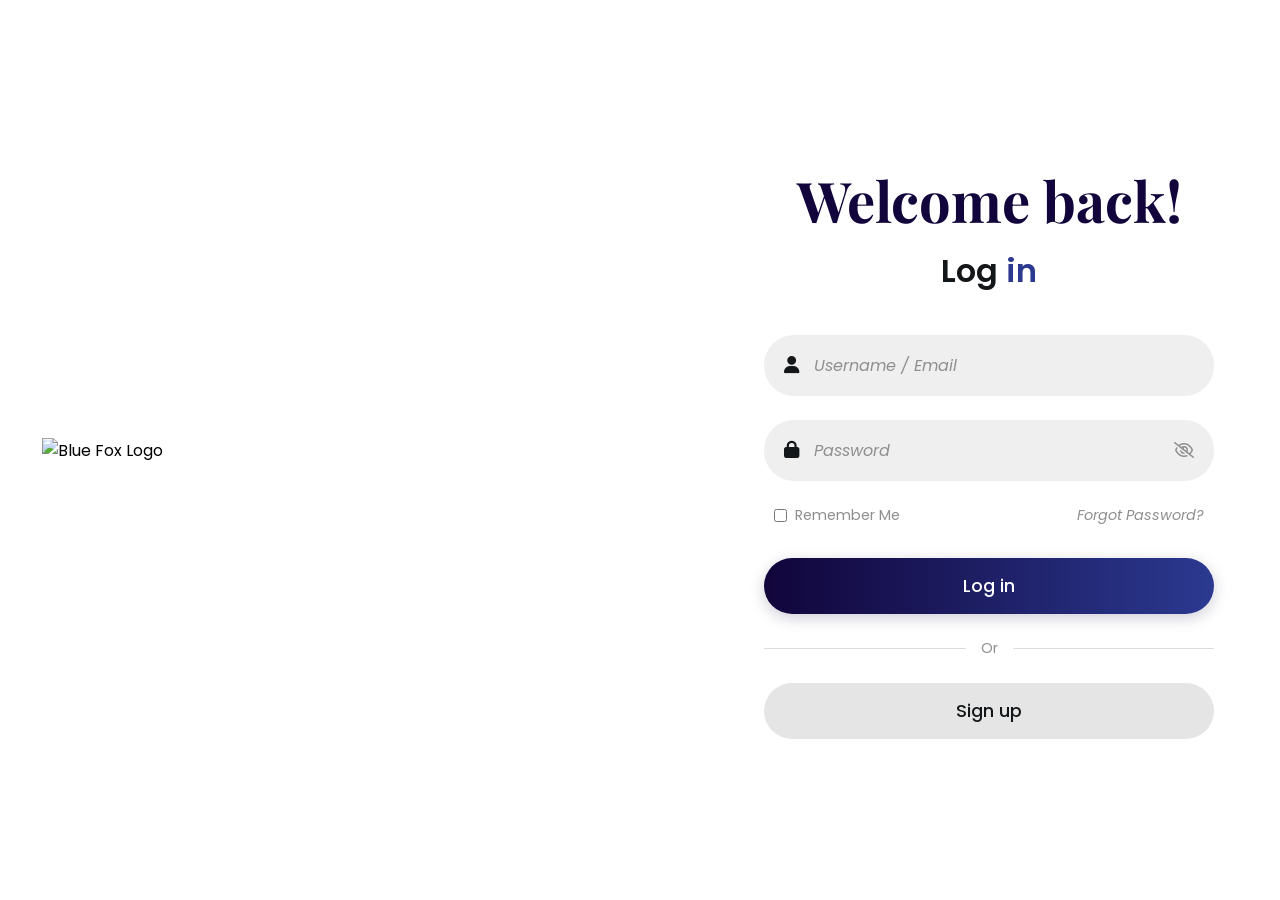
==== index.html @ 67190a84 "Add files via upload" ====
<!DOCTYPE html>
<html lang="en">
<head>
    <meta charset="UTF-8">
    <meta name="viewport" content="width=device-width, initial-scale=1.0">
    <title>Blue Fox Summit - Log In</title>
    <link rel="stylesheet" href="styles/login.css">
    <link rel="stylesheet" href="https://cdnjs.cloudflare.com/ajax/libs/font-awesome/6.4.0/css/all.min.css">
    <link href="https://fonts.googleapis.com/css2?family=Poppins:ital,wght@0,300;0,400;0,500;0,600;0,700;1,400&family=Playfair+Display:wght@700;900&display=swap" rel="stylesheet">
</head>
<body>
    <div class="login-wrapper">
        <div class="login-left">
            <div class="brand-content">
                <picture>
                    <source srcset="assets/images/logo.png" media="(max-width: 992px)">
                    <img src="assets/images/logo-white.png" alt="Blue Fox Logo" style="width: 320px; height: auto;">
                </picture>
                <h1 class="agency-name">BLUE FOX<br>SUMMIT<br>INSURANCE<br>AGENCY</h1>
            </div>
        </div>
        
        <div class="login-right">
            <div class="form-container">
                <h1 class="welcome-text">Welcome back!</h1>
                <h2 class="login-title">Log <span class="text-blue">in</span></h2>
                
                <form id="login-form">
                    <div class="input-group">
                        <i class="fa-solid fa-user input-icon"></i>
                        <input type="text" id="username" placeholder="Username / Email" required>
                    </div>
                    
                    <div class="input-group">
                        <i class="fa-solid fa-lock input-icon"></i>
                        <input type="password" id="password" placeholder="Password" required>
                        <i class="fa-regular fa-eye-slash toggle-password" id="toggle-password-btn"></i>
                    </div>
                    
                    <div class="form-options">
                        <label class="remember-me">
                            <input type="checkbox" id="remember-me">
                            <span class="checkmark"></span>
                            Remember Me
                        </label>
                        <a href="#" class="forgot-password">Forgot Password?</a>
                    </div>
                    
                    <div id="login-error" style="color: #d9534f; font-size: 0.9rem; margin-bottom: 15px; display: none; font-weight: 500;">
                        Invalid username or password.
                    </div>
                    
                    <button type="submit" class="btn-primary" id="login-btn">
                        <span id="btn-text">Log in</span>
                    </button>
                    
                    <div class="divider">
                        <span>Or</span>
                    </div>
                    
                    <button type="button" class="btn-secondary" id="signup-btn">Sign up</button>
                </form>
            </div>
        </div>
    </div>

    <script src="js/auth.js"></script>
</body>
</html>
---- styles/login.css ----
:root {
    --primary-dark: #11053b;
    --accent-blue: #2b3990;
    --text-dark: #141719;
    --text-gray: #8f8f8f;
    --bg-input: #efefef;
    --white: #ffffff;
}

* {
    margin: 0;
    padding: 0;
    box-sizing: border-box;
}

body {
    font-family: 'Poppins', sans-serif;
    background-color: var(--white);
    min-height: 100vh;
    display: flex;
}

/* Apply the background to the ENTIRE wrapper */
.login-wrapper {
    display: flex;
    width: 100%;
    min-height: 100vh;
    
    /* Move the SVG here */
    background-image: url('../assets/images/Login.svg');
    background-size: cover;
    background-position: center; 
    background-repeat: no-repeat;
}

/* Left Branding Side */
.login-left {
    flex: 1.2;
    /* Remove all background properties from here */
    background: transparent;
    
    position: relative;
    display: flex;
    align-items: center;
    justify-content: center;
    z-index: 2;
    /* We can also remove the drop-shadow filter, as your SVG already has the shadow baked into it */
}

.brand-content {
    display: flex;
    align-items: center;
    gap: 20px;
    padding: 2rem;
}

.agency-name {
    color: var(--white);
    font-size: 5rem;
    font-weight: 700;
    line-height: 1.1;
    letter-spacing: 1px;
}

/* Right Form Side */
.login-right {
    flex: 1;
    display: flex;
    align-items: center;
    justify-content: center;
}

.form-container {
    width: 100%;
    max-width: 450px;
    text-align: center;
}

.welcome-text {
    font-family: 'Playfair Display', serif;
    font-size: 3.5rem;
    color: var(--primary-dark);
    margin-bottom: 10px;
}

.login-title {
    font-size: 2rem;
    font-weight: 600;
    color: var(--text-dark);
    margin-bottom: 2.5rem;
}

.text-blue {
    color: var(--accent-blue);
}

/* Input Fields */
.input-group {
    position: relative;
    margin-bottom: 1.5rem;
}

.input-icon {
    position: absolute;
    left: 20px;
    top: 50%;
    transform: translateY(-50%);
    color: var(--text-dark);
    font-size: 1.1rem;
}

.input-group input {
    width: 100%;
    padding: 18px 20px 18px 50px;
    border: none;
    border-radius: 30px;
    background-color: var(--bg-input);
    font-family: 'Poppins', sans-serif;
    font-size: 1rem;
    color: var(--text-dark);
    outline: none;
    transition: box-shadow 0.3s ease;
}

.input-group input:focus {
    box-shadow: 0 0 0 2px var(--accent-blue);
}

.input-group input::placeholder {
    color: var(--text-gray);
    font-style: italic;
}

.toggle-password {
    position: absolute;
    right: 20px;
    top: 50%;
    transform: translateY(-50%);
    color: var(--text-gray);
    cursor: pointer;
}

/* Form Options */
.form-options {
    display: flex;
    justify-content: space-between;
    align-items: center;
    margin-bottom: 2rem;
    padding: 0 10px;
}

.remember-me {
    display: flex;
    align-items: center;
    color: var(--text-gray);
    font-size: 0.9rem;
    cursor: pointer;
}

.remember-me input {
    margin-right: 8px;
    cursor: pointer;
}

.forgot-password {
    color: var(--text-gray);
    font-size: 0.9rem;
    text-decoration: none;
    font-style: italic;
}

.forgot-password:hover {
    text-decoration: underline;
}

/* Buttons */
.btn-primary, .btn-secondary {
    width: 100%;
    padding: 15px;
    border-radius: 30px;
    border: none;
    font-family: 'Poppins', sans-serif;
    font-size: 1.1rem;
    font-weight: 500;
    cursor: pointer;
    transition: transform 0.2s ease, opacity 0.2s ease;
}

.btn-primary {
    background: linear-gradient(90deg, #11053b 0%, #2b3990 100%);
    color: var(--white);
    box-shadow: 0 4px 15px rgba(17, 5, 59, 0.2);
}

.btn-primary:hover {
    opacity: 0.9;
    transform: translateY(-2px);
}

.btn-secondary {
    background-color: #e5e5e5;
    color: var(--text-dark);
}

.btn-secondary:hover {
    background-color: #d5d5d5;
}

/* Divider */
.divider {
    display: flex;
    align-items: center;
    text-align: center;
    margin: 1.5rem 0;
    color: var(--text-gray);
    font-size: 0.9rem;
}

.divider::before,
.divider::after {
    content: '';
    flex: 1;
    border-bottom: 1px solid #dcdcdc;
}

.divider span {
    padding: 0 15px;
}

/* RESPONSIVE DESIGN */
@media screen and (max-width: 992px) {
    .agency-name {
        font-size: 2.5rem;
    }
    
    .welcome-text {
        font-size: 2.8rem;
    }
}

@media screen and (max-width: 768px) {
    .login-wrapper {
        flex-direction: column;
    }

    .login-left {
        flex: none;
        height: 250px;
        border-radius: 0;
        border-bottom-left-radius: 40px;
        border-bottom-right-radius: 40px;
        align-items: right;
        justify-content: right;
    }

    .brand-content {
        text-align: center;
    }

    .agency-name {
        font-size: 2rem;
    }

    .login-right {
        padding: 3rem 1.5rem;
        align-items: flex-start;
    }

    .welcome-text {
        font-family: 'Playfair Display', serif;
        font-size: 3.5rem;
        color: white;
        mix-blend-mode: difference;
        margin-bottom: 10px;
    }

    .login-title {
        font-size: 2rem;
        font-weight: 600;
        color: white;
        margin-bottom: 2.5rem;
        mix-blend-mode: difference;
    }

    .text-blue {
        color: white;
        mix-blend-mode: difference;
    }

    .brand-content {
        display: flex;
        align-items: center;
        gap: 0epx;
        padding: 0rem;
    }
}
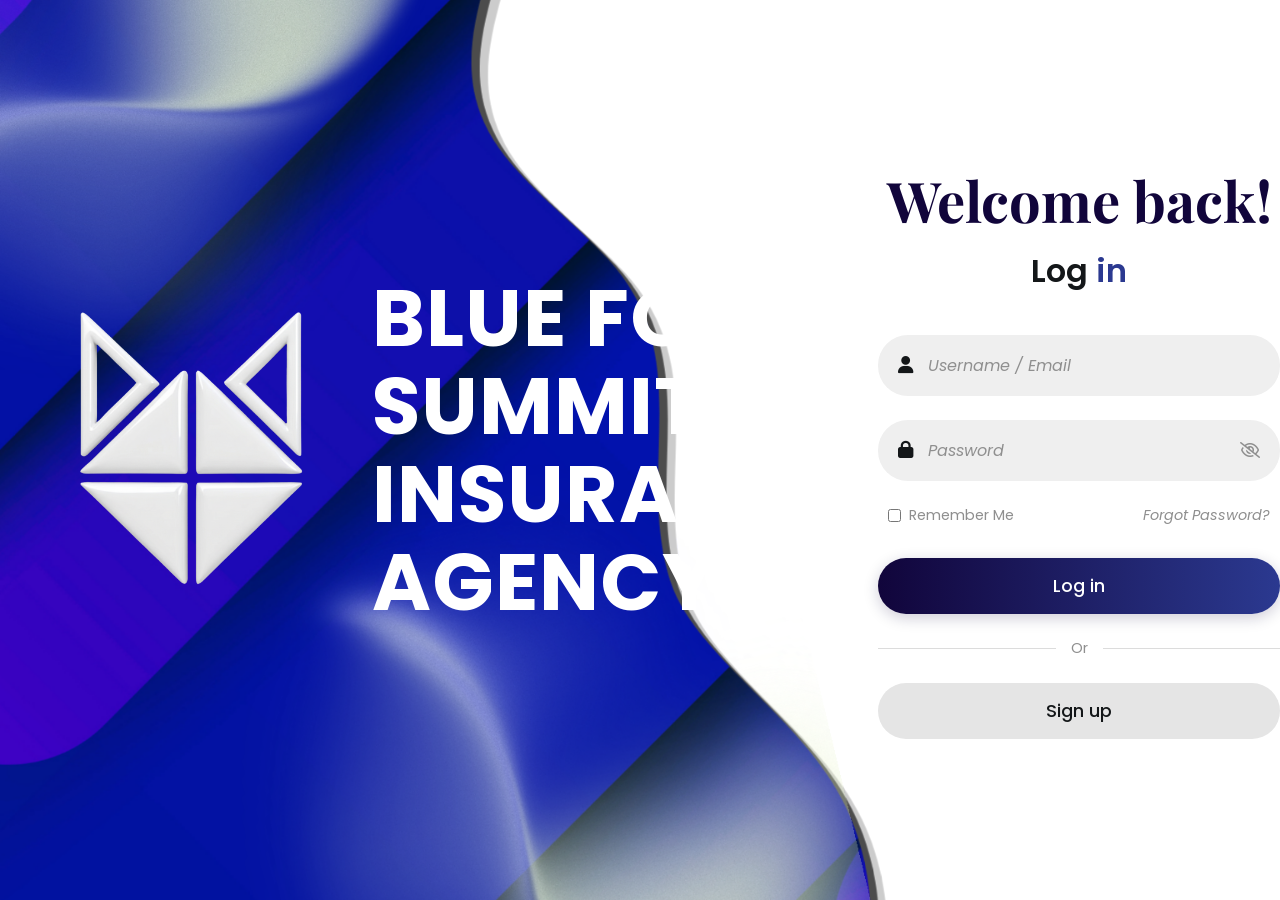
==== commit 5e548f46: "test" ====
--- a/index.html
+++ b/index.html
@@ -1,69 +1,69 @@
-<!DOCTYPE html>
-<html lang="en">
-<head>
-    <meta charset="UTF-8">
-    <meta name="viewport" content="width=device-width, initial-scale=1.0">
-    <title>Blue Fox Summit - Log In</title>
-    <link rel="stylesheet" href="styles/login.css">
-    <link rel="stylesheet" href="https://cdnjs.cloudflare.com/ajax/libs/font-awesome/6.4.0/css/all.min.css">
-    <link href="https://fonts.googleapis.com/css2?family=Poppins:ital,wght@0,300;0,400;0,500;0,600;0,700;1,400&family=Playfair+Display:wght@700;900&display=swap" rel="stylesheet">
-</head>
-<body>
-    <div class="login-wrapper">
-        <div class="login-left">
-            <div class="brand-content">
-                <picture>
-                    <source srcset="assets/images/logo.png" media="(max-width: 992px)">
-                    <img src="assets/images/logo-white.png" alt="Blue Fox Logo" style="width: 320px; height: auto;">
-                </picture>
-                <h1 class="agency-name">BLUE FOX<br>SUMMIT<br>INSURANCE<br>AGENCY</h1>
-            </div>
-        </div>
-        
-        <div class="login-right">
-            <div class="form-container">
-                <h1 class="welcome-text">Welcome back!</h1>
-                <h2 class="login-title">Log <span class="text-blue">in</span></h2>
-                
-                <form id="login-form">
-                    <div class="input-group">
-                        <i class="fa-solid fa-user input-icon"></i>
-                        <input type="text" id="username" placeholder="Username / Email" required>
-                    </div>
-                    
-                    <div class="input-group">
-                        <i class="fa-solid fa-lock input-icon"></i>
-                        <input type="password" id="password" placeholder="Password" required>
-                        <i class="fa-regular fa-eye-slash toggle-password" id="toggle-password-btn"></i>
-                    </div>
-                    
-                    <div class="form-options">
-                        <label class="remember-me">
-                            <input type="checkbox" id="remember-me">
-                            <span class="checkmark"></span>
-                            Remember Me
-                        </label>
-                        <a href="#" class="forgot-password">Forgot Password?</a>
-                    </div>
-                    
-                    <div id="login-error" style="color: #d9534f; font-size: 0.9rem; margin-bottom: 15px; display: none; font-weight: 500;">
-                        Invalid username or password.
-                    </div>
-                    
-                    <button type="submit" class="btn-primary" id="login-btn">
-                        <span id="btn-text">Log in</span>
-                    </button>
-                    
-                    <div class="divider">
-                        <span>Or</span>
-                    </div>
-                    
-                    <button type="button" class="btn-secondary" id="signup-btn">Sign up</button>
-                </form>
-            </div>
-        </div>
-    </div>
-
-    <script src="js/auth.js"></script>
-</body>
+<!DOCTYPE html>
+<html lang="en">
+<head>
+    <meta charset="UTF-8">
+    <meta name="viewport" content="width=device-width, initial-scale=1.0">
+    <title>Blue Fox Summit - Log In</title>
+    <link rel="stylesheet" href="styles/login.css">
+    <link rel="stylesheet" href="https://cdnjs.cloudflare.com/ajax/libs/font-awesome/6.4.0/css/all.min.css">
+    <link href="https://fonts.googleapis.com/css2?family=Poppins:ital,wght@0,300;0,400;0,500;0,600;0,700;1,400&family=Playfair+Display:wght@700;900&display=swap" rel="stylesheet">
+</head>
+<body>
+    <div class="login-wrapper">
+        <div class="login-left">
+            <div class="brand-content">
+                <picture>
+                    <source srcset="assets/images/logo.png" media="(max-width: 992px)">
+                    <img src="assets/images/logo-white.png" alt="Blue Fox Logo" style="width: 320px; height: auto;">
+                </picture>
+                <h1 class="agency-name">BLUE FOX<br>SUMMIT<br>INSURANCE<br>AGENCY</h1>
+            </div>
+        </div>
+        
+        <div class="login-right">
+            <div class="form-container">
+                <h1 class="welcome-text">Welcome back!</h1>
+                <h2 class="login-title">Log <span class="text-blue">in</span></h2>
+                
+                <form id="login-form">
+                    <div class="input-group">
+                        <i class="fa-solid fa-user input-icon"></i>
+                        <input type="text" id="username" placeholder="Username / Email" required>
+                    </div>
+                    
+                    <div class="input-group">
+                        <i class="fa-solid fa-lock input-icon"></i>
+                        <input type="password" id="password" placeholder="Password" required>
+                        <i class="fa-regular fa-eye-slash toggle-password" id="toggle-password-btn"></i>
+                    </div>
+                    
+                    <div class="form-options">
+                        <label class="remember-me">
+                            <input type="checkbox" id="remember-me">
+                            <span class="checkmark"></span>
+                            Remember Me
+                        </label>
+                        <a href="#" class="forgot-password">Forgot Password?</a>
+                    </div>
+                    
+                    <div id="login-error" style="color: #d9534f; font-size: 0.9rem; margin-bottom: 15px; display: none; font-weight: 500;">
+                        Invalid username or password.
+                    </div>
+                    
+                    <button type="submit" class="btn-primary" id="login-btn">
+                        <span id="btn-text">Log in</span>
+                    </button>
+                    
+                    <div class="divider">
+                        <span>Or</span>
+                    </div>
+                    
+                    <button type="button" class="btn-secondary" id="signup-btn">Sign up</button>
+                </form>
+            </div>
+        </div>
+    </div>
+
+    <script src="js/auth.js"></script>
+</body>
 </html>
--- a/styles/login.css
+++ b/styles/login.css
@@ -1,296 +1,296 @@
-:root {
-    --primary-dark: #11053b;
-    --accent-blue: #2b3990;
-    --text-dark: #141719;
-    --text-gray: #8f8f8f;
-    --bg-input: #efefef;
-    --white: #ffffff;
-}
-
-* {
-    margin: 0;
-    padding: 0;
-    box-sizing: border-box;
-}
-
-body {
-    font-family: 'Poppins', sans-serif;
-    background-color: var(--white);
-    min-height: 100vh;
-    display: flex;
-}
-
-/* Apply the background to the ENTIRE wrapper */
-.login-wrapper {
-    display: flex;
-    width: 100%;
-    min-height: 100vh;
-    
-    /* Move the SVG here */
-    background-image: url('../assets/images/Login.svg');
-    background-size: cover;
-    background-position: center; 
-    background-repeat: no-repeat;
-}
-
-/* Left Branding Side */
-.login-left {
-    flex: 1.2;
-    /* Remove all background properties from here */
-    background: transparent;
-    
-    position: relative;
-    display: flex;
-    align-items: center;
-    justify-content: center;
-    z-index: 2;
-    /* We can also remove the drop-shadow filter, as your SVG already has the shadow baked into it */
-}
-
-.brand-content {
-    display: flex;
-    align-items: center;
-    gap: 20px;
-    padding: 2rem;
-}
-
-.agency-name {
-    color: var(--white);
-    font-size: 5rem;
-    font-weight: 700;
-    line-height: 1.1;
-    letter-spacing: 1px;
-}
-
-/* Right Form Side */
-.login-right {
-    flex: 1;
-    display: flex;
-    align-items: center;
-    justify-content: center;
-}
-
-.form-container {
-    width: 100%;
-    max-width: 450px;
-    text-align: center;
-}
-
-.welcome-text {
-    font-family: 'Playfair Display', serif;
-    font-size: 3.5rem;
-    color: var(--primary-dark);
-    margin-bottom: 10px;
-}
-
-.login-title {
-    font-size: 2rem;
-    font-weight: 600;
-    color: var(--text-dark);
-    margin-bottom: 2.5rem;
-}
-
-.text-blue {
-    color: var(--accent-blue);
-}
-
-/* Input Fields */
-.input-group {
-    position: relative;
-    margin-bottom: 1.5rem;
-}
-
-.input-icon {
-    position: absolute;
-    left: 20px;
-    top: 50%;
-    transform: translateY(-50%);
-    color: var(--text-dark);
-    font-size: 1.1rem;
-}
-
-.input-group input {
-    width: 100%;
-    padding: 18px 20px 18px 50px;
-    border: none;
-    border-radius: 30px;
-    background-color: var(--bg-input);
-    font-family: 'Poppins', sans-serif;
-    font-size: 1rem;
-    color: var(--text-dark);
-    outline: none;
-    transition: box-shadow 0.3s ease;
-}
-
-.input-group input:focus {
-    box-shadow: 0 0 0 2px var(--accent-blue);
-}
-
-.input-group input::placeholder {
-    color: var(--text-gray);
-    font-style: italic;
-}
-
-.toggle-password {
-    position: absolute;
-    right: 20px;
-    top: 50%;
-    transform: translateY(-50%);
-    color: var(--text-gray);
-    cursor: pointer;
-}
-
-/* Form Options */
-.form-options {
-    display: flex;
-    justify-content: space-between;
-    align-items: center;
-    margin-bottom: 2rem;
-    padding: 0 10px;
-}
-
-.remember-me {
-    display: flex;
-    align-items: center;
-    color: var(--text-gray);
-    font-size: 0.9rem;
-    cursor: pointer;
-}
-
-.remember-me input {
-    margin-right: 8px;
-    cursor: pointer;
-}
-
-.forgot-password {
-    color: var(--text-gray);
-    font-size: 0.9rem;
-    text-decoration: none;
-    font-style: italic;
-}
-
-.forgot-password:hover {
-    text-decoration: underline;
-}
-
-/* Buttons */
-.btn-primary, .btn-secondary {
-    width: 100%;
-    padding: 15px;
-    border-radius: 30px;
-    border: none;
-    font-family: 'Poppins', sans-serif;
-    font-size: 1.1rem;
-    font-weight: 500;
-    cursor: pointer;
-    transition: transform 0.2s ease, opacity 0.2s ease;
-}
-
-.btn-primary {
-    background: linear-gradient(90deg, #11053b 0%, #2b3990 100%);
-    color: var(--white);
-    box-shadow: 0 4px 15px rgba(17, 5, 59, 0.2);
-}
-
-.btn-primary:hover {
-    opacity: 0.9;
-    transform: translateY(-2px);
-}
-
-.btn-secondary {
-    background-color: #e5e5e5;
-    color: var(--text-dark);
-}
-
-.btn-secondary:hover {
-    background-color: #d5d5d5;
-}
-
-/* Divider */
-.divider {
-    display: flex;
-    align-items: center;
-    text-align: center;
-    margin: 1.5rem 0;
-    color: var(--text-gray);
-    font-size: 0.9rem;
-}
-
-.divider::before,
-.divider::after {
-    content: '';
-    flex: 1;
-    border-bottom: 1px solid #dcdcdc;
-}
-
-.divider span {
-    padding: 0 15px;
-}
-
-/* RESPONSIVE DESIGN */
-@media screen and (max-width: 992px) {
-    .agency-name {
-        font-size: 2.5rem;
-    }
-    
-    .welcome-text {
-        font-size: 2.8rem;
-    }
-}
-
-@media screen and (max-width: 768px) {
-    .login-wrapper {
-        flex-direction: column;
-    }
-
-    .login-left {
-        flex: none;
-        height: 250px;
-        border-radius: 0;
-        border-bottom-left-radius: 40px;
-        border-bottom-right-radius: 40px;
-        align-items: right;
-        justify-content: right;
-    }
-
-    .brand-content {
-        text-align: center;
-    }
-
-    .agency-name {
-        font-size: 2rem;
-    }
-
-    .login-right {
-        padding: 3rem 1.5rem;
-        align-items: flex-start;
-    }
-
-    .welcome-text {
-        font-family: 'Playfair Display', serif;
-        font-size: 3.5rem;
-        color: white;
-        mix-blend-mode: difference;
-        margin-bottom: 10px;
-    }
-
-    .login-title {
-        font-size: 2rem;
-        font-weight: 600;
-        color: white;
-        margin-bottom: 2.5rem;
-        mix-blend-mode: difference;
-    }
-
-    .text-blue {
-        color: white;
-        mix-blend-mode: difference;
-    }
-
-    .brand-content {
-        display: flex;
-        align-items: center;
-        gap: 0epx;
-        padding: 0rem;
-    }
+:root {
+    --primary-dark: #11053b;
+    --accent-blue: #2b3990;
+    --text-dark: #141719;
+    --text-gray: #8f8f8f;
+    --bg-input: #efefef;
+    --white: #ffffff;
+}
+
+* {
+    margin: 0;
+    padding: 0;
+    box-sizing: border-box;
+}
+
+body {
+    font-family: 'Poppins', sans-serif;
+    background-color: var(--white);
+    min-height: 100vh;
+    display: flex;
+}
+
+/* Apply the background to the ENTIRE wrapper */
+.login-wrapper {
+    display: flex;
+    width: 100%;
+    min-height: 100vh;
+    
+    /* Move the SVG here */
+    background-image: url('../assets/images/Login.svg');
+    background-size: cover;
+    background-position: center; 
+    background-repeat: no-repeat;
+}
+
+/* Left Branding Side */
+.login-left {
+    flex: 1.2;
+    /* Remove all background properties from here */
+    background: transparent;
+    
+    position: relative;
+    display: flex;
+    align-items: center;
+    justify-content: center;
+    z-index: 2;
+    /* We can also remove the drop-shadow filter, as your SVG already has the shadow baked into it */
+}
+
+.brand-content {
+    display: flex;
+    align-items: center;
+    gap: 20px;
+    padding: 2rem;
+}
+
+.agency-name {
+    color: var(--white);
+    font-size: 5rem;
+    font-weight: 700;
+    line-height: 1.1;
+    letter-spacing: 1px;
+}
+
+/* Right Form Side */
+.login-right {
+    flex: 1;
+    display: flex;
+    align-items: center;
+    justify-content: center;
+}
+
+.form-container {
+    width: 100%;
+    max-width: 450px;
+    text-align: center;
+}
+
+.welcome-text {
+    font-family: 'Playfair Display', serif;
+    font-size: 3.5rem;
+    color: var(--primary-dark);
+    margin-bottom: 10px;
+}
+
+.login-title {
+    font-size: 2rem;
+    font-weight: 600;
+    color: var(--text-dark);
+    margin-bottom: 2.5rem;
+}
+
+.text-blue {
+    color: var(--accent-blue);
+}
+
+/* Input Fields */
+.input-group {
+    position: relative;
+    margin-bottom: 1.5rem;
+}
+
+.input-icon {
+    position: absolute;
+    left: 20px;
+    top: 50%;
+    transform: translateY(-50%);
+    color: var(--text-dark);
+    font-size: 1.1rem;
+}
+
+.input-group input {
+    width: 100%;
+    padding: 18px 20px 18px 50px;
+    border: none;
+    border-radius: 30px;
+    background-color: var(--bg-input);
+    font-family: 'Poppins', sans-serif;
+    font-size: 1rem;
+    color: var(--text-dark);
+    outline: none;
+    transition: box-shadow 0.3s ease;
+}
+
+.input-group input:focus {
+    box-shadow: 0 0 0 2px var(--accent-blue);
+}
+
+.input-group input::placeholder {
+    color: var(--text-gray);
+    font-style: italic;
+}
+
+.toggle-password {
+    position: absolute;
+    right: 20px;
+    top: 50%;
+    transform: translateY(-50%);
+    color: var(--text-gray);
+    cursor: pointer;
+}
+
+/* Form Options */
+.form-options {
+    display: flex;
+    justify-content: space-between;
+    align-items: center;
+    margin-bottom: 2rem;
+    padding: 0 10px;
+}
+
+.remember-me {
+    display: flex;
+    align-items: center;
+    color: var(--text-gray);
+    font-size: 0.9rem;
+    cursor: pointer;
+}
+
+.remember-me input {
+    margin-right: 8px;
+    cursor: pointer;
+}
+
+.forgot-password {
+    color: var(--text-gray);
+    font-size: 0.9rem;
+    text-decoration: none;
+    font-style: italic;
+}
+
+.forgot-password:hover {
+    text-decoration: underline;
+}
+
+/* Buttons */
+.btn-primary, .btn-secondary {
+    width: 100%;
+    padding: 15px;
+    border-radius: 30px;
+    border: none;
+    font-family: 'Poppins', sans-serif;
+    font-size: 1.1rem;
+    font-weight: 500;
+    cursor: pointer;
+    transition: transform 0.2s ease, opacity 0.2s ease;
+}
+
+.btn-primary {
+    background: linear-gradient(90deg, #11053b 0%, #2b3990 100%);
+    color: var(--white);
+    box-shadow: 0 4px 15px rgba(17, 5, 59, 0.2);
+}
+
+.btn-primary:hover {
+    opacity: 0.9;
+    transform: translateY(-2px);
+}
+
+.btn-secondary {
+    background-color: #e5e5e5;
+    color: var(--text-dark);
+}
+
+.btn-secondary:hover {
+    background-color: #d5d5d5;
+}
+
+/* Divider */
+.divider {
+    display: flex;
+    align-items: center;
+    text-align: center;
+    margin: 1.5rem 0;
+    color: var(--text-gray);
+    font-size: 0.9rem;
+}
+
+.divider::before,
+.divider::after {
+    content: '';
+    flex: 1;
+    border-bottom: 1px solid #dcdcdc;
+}
+
+.divider span {
+    padding: 0 15px;
+}
+
+/* RESPONSIVE DESIGN */
+@media screen and (max-width: 992px) {
+    .agency-name {
+        font-size: 2.5rem;
+    }
+    
+    .welcome-text {
+        font-size: 2.8rem;
+    }
+}
+
+@media screen and (max-width: 768px) {
+    .login-wrapper {
+        flex-direction: column;
+    }
+
+    .login-left {
+        flex: none;
+        height: 250px;
+        border-radius: 0;
+        border-bottom-left-radius: 40px;
+        border-bottom-right-radius: 40px;
+        align-items: right;
+        justify-content: right;
+    }
+
+    .brand-content {
+        text-align: center;
+    }
+
+    .agency-name {
+        font-size: 2rem;
+    }
+
+    .login-right {
+        padding: 3rem 1.5rem;
+        align-items: flex-start;
+    }
+
+    .welcome-text {
+        font-family: 'Playfair Display', serif;
+        font-size: 3.5rem;
+        color: white;
+        mix-blend-mode: difference;
+        margin-bottom: 10px;
+    }
+
+    .login-title {
+        font-size: 2rem;
+        font-weight: 600;
+        color: white;
+        margin-bottom: 2.5rem;
+        mix-blend-mode: difference;
+    }
+
+    .text-blue {
+        color: white;
+        mix-blend-mode: difference;
+    }
+
+    .brand-content {
+        display: flex;
+        align-items: center;
+        gap: 0epx;
+        padding: 0rem;
+    }
 }
